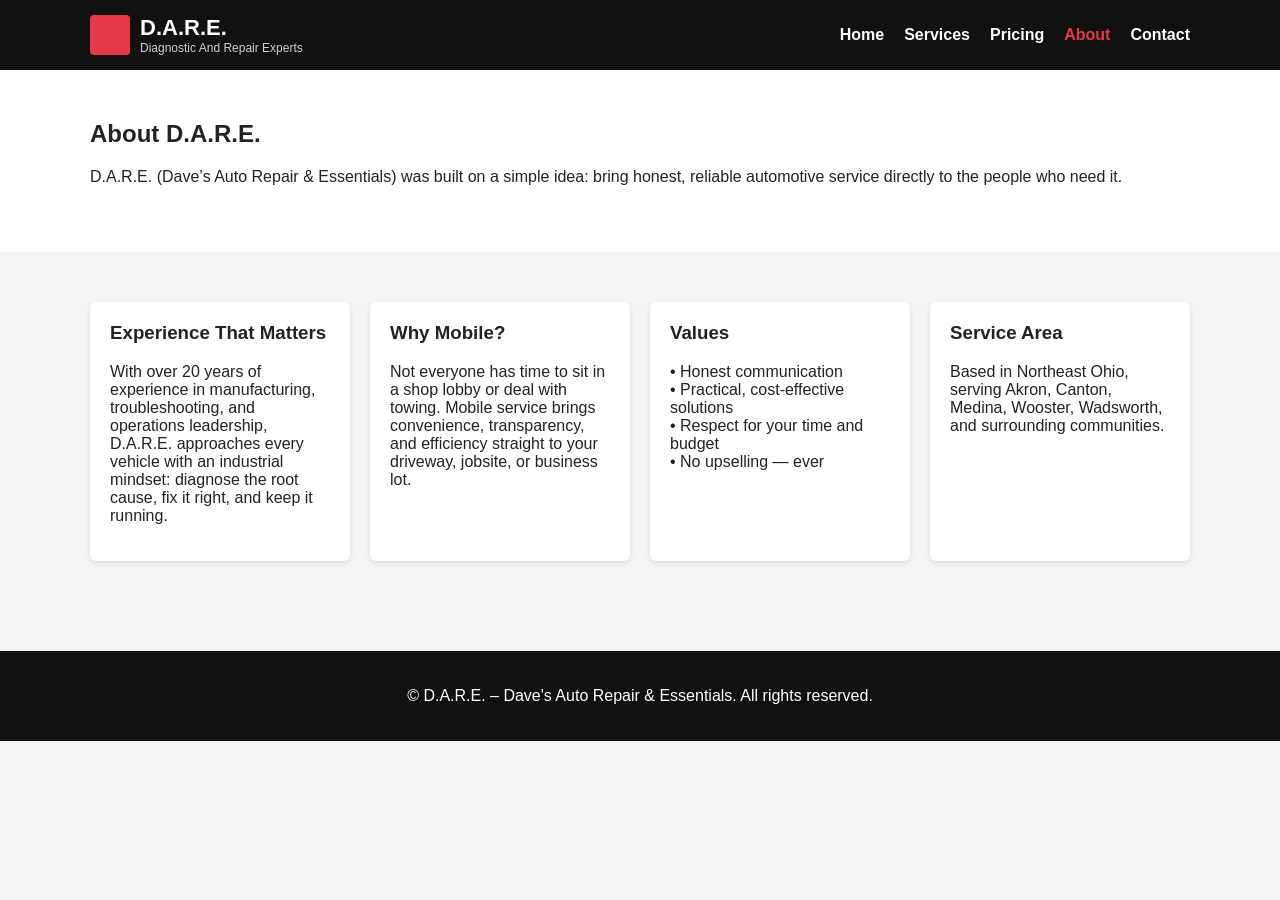
==== about.html @ 97284ed1 "Add files via upload" ====
<!DOCTYPE html>
<html lang="en">
<head>
  <meta charset="UTF-8">
  <title>D.A.R.E. | About</title>
  <link rel="stylesheet" href="style.css">
</head>
<body>
  <header>
    <div class="container">
      <div class="logo-area">
        <div class="logo-icon" aria-hidden="true"></div>
        <div>
          <div class="logo-text-main">D.A.R.E.</div>
          <div class="logo-text-sub">Diagnostic And Repair Experts</div>
        </div>
      </div>
      <nav>
        <ul>
          <li><a href="index.html">Home</a></li>
          <li><a href="services.html">Services</a></li>
          <li><a href="pricing.html">Pricing</a></li>
          <li><a href="about.html" class="active">About</a></li>
          <li><a href="contact.html">Contact</a></li>
        </ul>
      </nav>
    </div>
  </header>

  <main>
    <section class="section section-alt">
      <div class="container">
        <h2>About D.A.R.E.</h2>
        <p>
          D.A.R.E. (Dave’s Auto Repair & Essentials) was built on a simple idea:
          bring honest, reliable automotive service directly to the people who need it.
        </p>
      </div>
    </section>

    <section class="section">
      <div class="container grid-2">
        <div class="card">
          <h3>Experience That Matters</h3>
          <p>
            With over 20 years of experience in manufacturing, troubleshooting,
            and operations leadership, D.A.R.E. approaches every vehicle with
            an industrial mindset: diagnose the root cause, fix it right, and
            keep it running.
          </p>
        </div>

        <div class="card">
          <h3>Why Mobile?</h3>
          <p>
            Not everyone has time to sit in a shop lobby or deal with towing.
            Mobile service brings convenience, transparency, and efficiency
            straight to your driveway, jobsite, or business lot.
          </p>
        </div>

        <div class="card">
          <h3>Values</h3>
          <p>
            • Honest communication<br>
            • Practical, cost‑effective solutions<br>
            • Respect for your time and budget<br>
            • No upselling — ever
          </p>
        </div>

        <div class="card">
          <h3>Service Area</h3>
          <p>
            Based in Northeast Ohio, serving Akron, Canton, Medina, Wooster,
            Wadsworth, and surrounding communities.
          </p>
        </div>
      </div>
    </section>
  </main>

  <footer>
    <div class="container">
      <p>© D.A.R.E. – Dave's Auto Repair & Essentials. All rights reserved.</p>
    </div>
  </footer>
</body>
</html>
---- style.css ----
/* ------------------------------
   GLOBAL STYLES
--------------------------------*/
body {
  margin: 0;
  font-family: Arial, sans-serif;
  background: #f4f4f4;
  color: #222;
}

h1, h2, h3 {
  margin-top: 0;
}

/* ------------------------------
   HEADER & NAVIGATION
--------------------------------*/
header {
  background: #111;
  color: #fff;
  padding: 15px 0;
}

header .container {
  display: flex;
  justify-content: space-between;
  align-items: center;
}

.logo-area {
  display: flex;
  align-items: center;
  gap: 10px;
}

.logo-icon {
  width: 40px;
  height: 40px;
  background: #e63946;
  border-radius: 4px;
}

.logo-text-main {
  font-size: 22px;
  font-weight: bold;
}

.logo-text-sub {
  font-size: 12px;
  opacity: 0.8;
}

nav ul {
  list-style: none;
  display: flex;
  gap: 20px;
  margin: 0;
  padding: 0;
}

nav a {
  color: #fff;
  text-decoration: none;
  font-weight: bold;
}

nav a.active,
nav a:hover {
  color: #e63946;
}

/* ------------------------------
   HERO SECTION
--------------------------------*/
.hero {
  background: #222;
  color: #fff;
  padding: 60px 0;
  text-align: center;
}

.badge {
  display: inline-block;
  background: #e63946;
  padding: 6px 12px;
  border-radius: 4px;
  margin-top: 10px;
  font-weight: bold;
}

.btn-primary {
  display: inline-block;
  background: #e63946;
  color: #fff;
  padding: 12px 20px;
  border-radius: 4px;
  text-decoration: none;
  font-weight: bold;
  margin-top: 20px;
}

.btn-primary:hover {
  background: #c72f3b;
}

/* ------------------------------
   SECTIONS & CARDS
--------------------------------*/
.section {
  padding: 50px 0;
}

.section-alt {
  background: #fff;
}

.container {
  width: 90%;
  max-width: 1100px;
  margin: auto;
}

.grid-2 {
  display: grid;
  grid-template-columns: repeat(auto-fit, minmax(260px, 1fr));
  gap: 20px;
}

.card {
  background: #fff;
  padding: 20px;
  border-radius: 6px;
  box-shadow: 0 2px 5px rgba(0,0,0,0.1);
}

.price {
  font-size: 24px;
  font-weight: bold;
  color: #e63946;
}

/* ------------------------------
   FOOTER
--------------------------------*/
footer {
  background: #111;
  color: #fff;
  text-align: center;
  padding: 20px 0;
  margin-top: 40px;
}
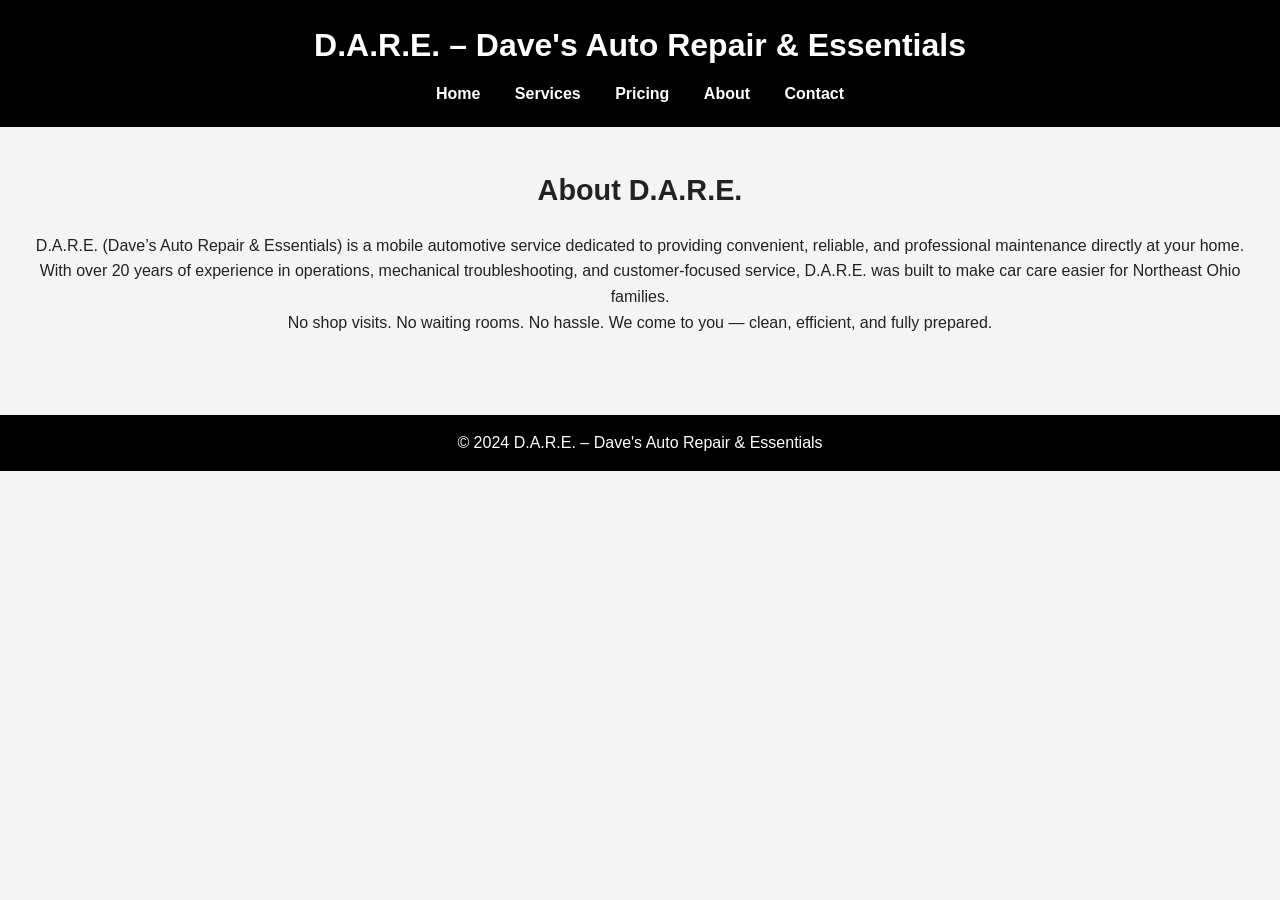
==== commit 2d113a55: "Update about.html" ====
--- a/about.html
+++ b/about.html
@@ -1,89 +1,47 @@
 <!DOCTYPE html>
 <html lang="en">
 <head>
-  <meta charset="UTF-8">
-  <title>D.A.R.E. | About</title>
-  <link rel="stylesheet" href="style.css">
+    <meta charset="UTF-8">
+    <meta name="viewport" content="width=device-width, initial-scale=1.0">
+    <title>D.A.R.E. | About</title>
+    <link rel="stylesheet" href="style.css">
 </head>
 <body>
-  <header>
-    <div class="container">
-      <div class="logo-area">
-        <div class="logo-icon" aria-hidden="true"></div>
-        <div>
-          <div class="logo-text-main">D.A.R.E.</div>
-          <div class="logo-text-sub">Diagnostic And Repair Experts</div>
-        </div>
-      </div>
-      <nav>
-        <ul>
-          <li><a href="index.html">Home</a></li>
-          <li><a href="services.html">Services</a></li>
-          <li><a href="pricing.html">Pricing</a></li>
-          <li><a href="about.html" class="active">About</a></li>
-          <li><a href="contact.html">Contact</a></li>
-        </ul>
-      </nav>
-    </div>
-  </header>
 
-  <main>
-    <section class="section section-alt">
-      <div class="container">
+    <!-- Header -->
+    <header class="header">
+        <h1>D.A.R.E. – Dave's Auto Repair & Essentials</h1>
+        <nav>
+            <ul>
+                <li><a href="index.html">Home</a></li>
+                <li><a href="services.html">Services</a></li>
+                <li><a href="pricing.html">Pricing</a></li>
+                <li><a href="about.html">About</a></li>
+                <li><a href="contact.html">Contact</a></li>
+            </ul>
+        </nav>
+    </header>
+
+    <!-- About Section -->
+    <section class="services">
         <h2>About D.A.R.E.</h2>
         <p>
-          D.A.R.E. (Dave’s Auto Repair & Essentials) was built on a simple idea:
-          bring honest, reliable automotive service directly to the people who need it.
+            D.A.R.E. (Dave’s Auto Repair & Essentials) is a mobile automotive service 
+            dedicated to providing convenient, reliable, and professional maintenance 
+            directly at your home. With over 20 years of experience in operations, 
+            mechanical troubleshooting, and customer‑focused service, D.A.R.E. was built 
+            to make car care easier for Northeast Ohio families.
         </p>
-      </div>
+        <p>
+            No shop visits. No waiting rooms. No hassle.  
+            We come to you — clean, efficient, and fully prepared.
+        </p>
     </section>
 
-    <section class="section">
-      <div class="container grid-2">
-        <div class="card">
-          <h3>Experience That Matters</h3>
-          <p>
-            With over 20 years of experience in manufacturing, troubleshooting,
-            and operations leadership, D.A.R.E. approaches every vehicle with
-            an industrial mindset: diagnose the root cause, fix it right, and
-            keep it running.
-          </p>
-        </div>
+    <!-- Footer -->
+    <footer>
+        <p>&copy; 2024 D.A.R.E. – Dave's Auto Repair & Essentials</p>
+    </footer>
 
-        <div class="card">
-          <h3>Why Mobile?</h3>
-          <p>
-            Not everyone has time to sit in a shop lobby or deal with towing.
-            Mobile service brings convenience, transparency, and efficiency
-            straight to your driveway, jobsite, or business lot.
-          </p>
-        </div>
-
-        <div class="card">
-          <h3>Values</h3>
-          <p>
-            • Honest communication<br>
-            • Practical, cost‑effective solutions<br>
-            • Respect for your time and budget<br>
-            • No upselling — ever
-          </p>
-        </div>
-
-        <div class="card">
-          <h3>Service Area</h3>
-          <p>
-            Based in Northeast Ohio, serving Akron, Canton, Medina, Wooster,
-            Wadsworth, and surrounding communities.
-          </p>
-        </div>
-      </div>
-    </section>
-  </main>
-
-  <footer>
-    <div class="container">
-      <p>© D.A.R.E. – Dave's Auto Repair & Essentials. All rights reserved.</p>
-    </div>
-  </footer>
 </body>
 </html>
--- a/style.css
+++ b/style.css
@@ -1,151 +1,87 @@
-/* ------------------------------
-   GLOBAL STYLES
---------------------------------*/
-body {
-  margin: 0;
-  font-family: Arial, sans-serif;
-  background: #f4f4f4;
-  color: #222;
+/* Reset */
+* {
+    margin: 0;
+    padding: 0;
+    box-sizing: border-box;
 }
 
-h1, h2, h3 {
-  margin-top: 0;
+/* Body */
+body {
+    font-family: Arial, sans-serif;
+    background-color: #f4f4f4;
+    color: #222;
+    line-height: 1.6;
 }
 
-/* ------------------------------
-   HEADER & NAVIGATION
---------------------------------*/
-header {
-  background: #111;
-  color: #fff;
-  padding: 15px 0;
+/* Header */
+.header {
+    background-color: #000;
+    color: #fff;
+    padding: 20px;
+    text-align: center;
 }
 
-header .container {
-  display: flex;
-  justify-content: space-between;
-  align-items: center;
+.header nav ul {
+    list-style: none;
+    margin-top: 10px;
 }
 
-.logo-area {
-  display: flex;
-  align-items: center;
-  gap: 10px;
+.header nav ul li {
+    display: inline-block;
+    margin: 0 15px;
 }
 
-.logo-icon {
-  width: 40px;
-  height: 40px;
-  background: #e63946;
-  border-radius: 4px;
+.header nav ul li a {
+    color: #fff;
+    text-decoration: none;
+    font-weight: bold;
 }
 
-.logo-text-main {
-  font-size: 22px;
-  font-weight: bold;
+.header nav ul li a:hover {
+    color: #ffcc00;
 }
 
-.logo-text-sub {
-  font-size: 12px;
-  opacity: 0.8;
+/* Hero Section */
+.hero {
+    background-color: #ffcc00;
+    padding: 40px 20px;
+    text-align: center;
 }
 
-nav ul {
-  list-style: none;
-  display: flex;
-  gap: 20px;
-  margin: 0;
-  padding: 0;
+.hero h2 {
+    font-size: 2rem;
+    margin-bottom: 10px;
 }
 
-nav a {
-  color: #fff;
-  text-decoration: none;
-  font-weight: bold;
+.hero p {
+    font-size: 1.2rem;
 }
 
-nav a.active,
-nav a:hover {
-  color: #e63946;
+/* Services Section */
+.services {
+    padding: 40px 20px;
+    text-align: center;
 }
 
-/* ------------------------------
-   HERO SECTION
---------------------------------*/
-.hero {
-  background: #222;
-  color: #fff;
-  padding: 60px 0;
-  text-align: center;
+.services h2 {
+    font-size: 1.8rem;
+    margin-bottom: 20px;
 }
 
-.badge {
-  display: inline-block;
-  background: #e63946;
-  padding: 6px 12px;
-  border-radius: 4px;
-  margin-top: 10px;
-  font-weight: bold;
+.services ul {
+    list-style: none;
 }
 
-.btn-primary {
-  display: inline-block;
-  background: #e63946;
-  color: #fff;
-  padding: 12px 20px;
-  border-radius: 4px;
-  text-decoration: none;
-  font-weight: bold;
-  margin-top: 20px;
+.services ul li {
+    font-size: 1.2rem;
+    margin: 10px 0;
 }
 
-.btn-primary:hover {
-  background: #c72f3b;
+/* Footer */
+footer {
+    background-color: #000;
+    color: #fff;
+    text-align: center;
+    padding: 15px;
+    margin-top: 40px;
 }
-
-/* ------------------------------
-   SECTIONS & CARDS
---------------------------------*/
-.section {
-  padding: 50px 0;
-}
-
-.section-alt {
-  background: #fff;
-}
-
-.container {
-  width: 90%;
-  max-width: 1100px;
-  margin: auto;
-}
-
-.grid-2 {
-  display: grid;
-  grid-template-columns: repeat(auto-fit, minmax(260px, 1fr));
-  gap: 20px;
-}
-
-.card {
-  background: #fff;
-  padding: 20px;
-  border-radius: 6px;
-  box-shadow: 0 2px 5px rgba(0,0,0,0.1);
-}
-
-.price {
-  font-size: 24px;
-  font-weight: bold;
-  color: #e63946;
-}
-
-/* ------------------------------
-   FOOTER
---------------------------------*/
-footer {
-  background: #111;
-  color: #fff;
-  text-align: center;
-  padding: 20px 0;
-  margin-top: 40px;
-}
